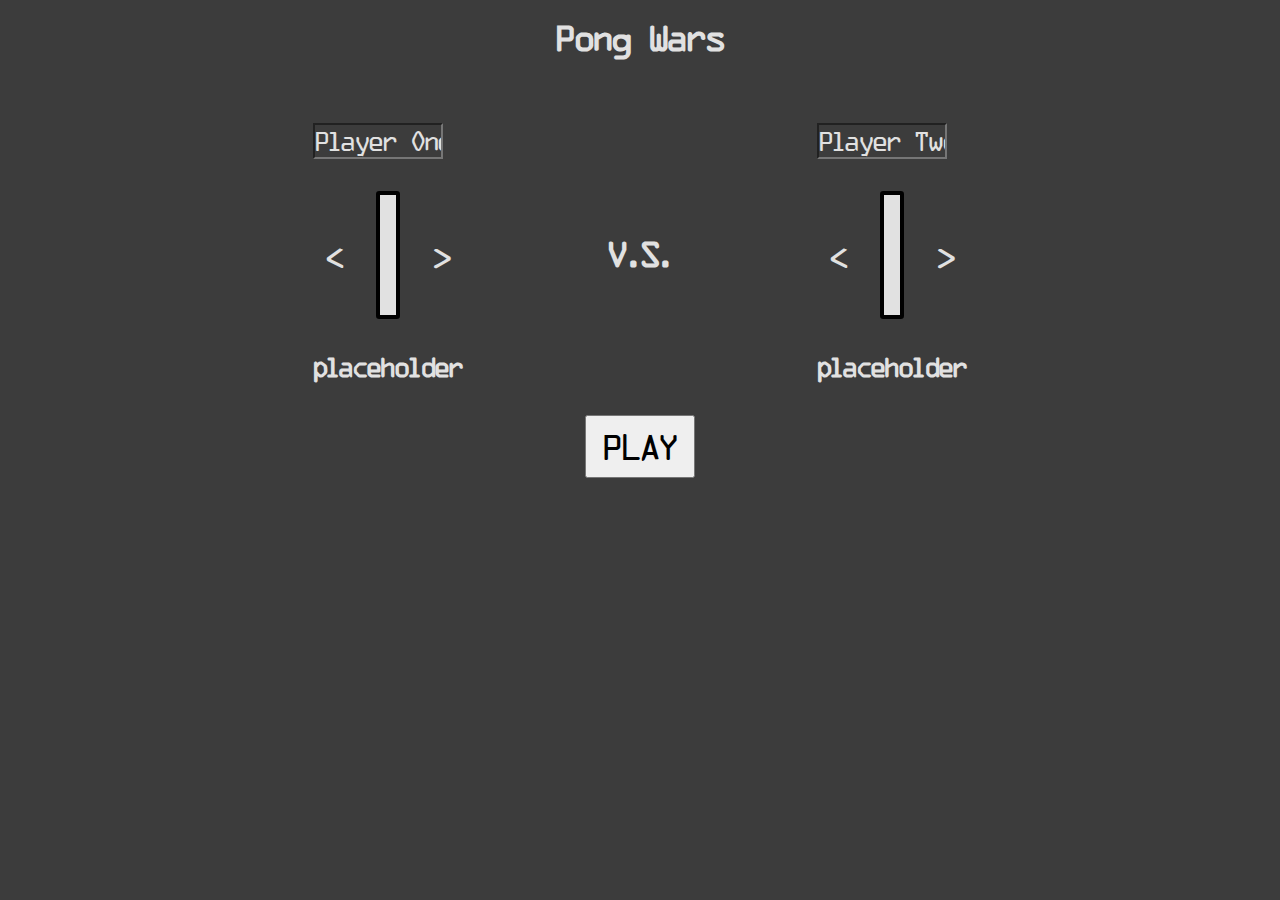
==== game/index.html @ b0158960 "start menu" ====
<!DOCTYPE html>
<html lang="en">
<head>
    <meta charset="UTF-8">
    <meta http-equiv="X-UA-Compatible" content="IE=edge">
    <meta name="viewport" content="width=device-width, initial-scale=1.0">
    <script src="./script.js" defer></script>
    <link rel="stylesheet" href="./style.css">
    <title>Pong Wars</title>
</head>
<body>
    <!-- overlayed menu -->
     <div class="start-menu-container">
        <h1 id="title-text">Pong Wars</h1>
        
        <section class="menu-section">
            <!--  left menu section --->
            <div class="menu left">
                <input type="text" value="Player One" size="10">
                <div class="paddle-customization">
                    <p class="change previous"><</p>
                    <div class="paddle-color"></div>
                    <p class="change next">></p></p>
                </div>
                <h2 class="color-name">placeholder</h2>
            </div>
            <!--  middle menu section --->
            <div class="menu middle">
                <h2>V.S.</h2>
            </div>
            <!--  right menu section --->
            <div class="menu right">
                <input type="text" value="Player Two" size="10">
                <div class="paddle-customization">
                    <p class="change previous"><</p>
                    <div class="paddle-color"></div>
                    <p class="change next">></p></p>
                </div>
                <h2 class="color-name">placeholder</h2>
            </div>
        </section>
        <button id="play-btn">PLAY</button>
     </div>
</body>
</html>
---- game/style.css ----
@font-face {
    font-family: 'arc-o';
    src: url('../assets/OCR-A\ Regular.ttf') format('truetype');
  }


* {
    margin: 0;
    padding: 0;
    box-sizing: border-box;
}

body {
    font-family: 'arc-o', sans-serif;
    color: rgb(225, 225, 225);
}

/* start menu page */

.start-menu-container {
    background-color: rgb(60, 60, 60);
    height: 100vh;
    display: flex;
    flex-direction: column;
    padding: 1rem;
}

#title-text {
    text-align: center;
    color: rgb(225, 225, 225);
}

.menu-section {
    display:flex;
    justify-content: space-around;
    margin: 0 auto;
    padding-top: 4rem;
    height: max-content;
    width: 100%;
    max-width: 800px;
}

.menu input {
    text-align: center;
    font-size: 1.5rem;
    font-family: 'arc-o', sans-serif;
    background-color: transparent;
    color: rgb(225, 225, 225);
    margin-bottom: 2rem;
}

.paddle-customization {
    display: flex;
    align-items: center;
    justify-content: center;
    margin-bottom: 2rem;
}

.paddle-color {
    width: 1.5rem;
    height: 8rem;
    background-color:rgb(225, 225, 225);
    border-radius: 0.2rem;
    border: 4px solid black;
    margin: 0 2rem;
}

.change {
    font-size: 2rem;
}

.change:hover {
    cursor: pointer;
}

.color-name {
    text-align: center;
}

.middle {
    align-self: center;
    text-align: center;
}

.middle h2 {
    font-size: 2rem;
}

#play-btn {
    margin-top: 2rem;
    width:max-content;
    align-self: center;
    padding: 0.5rem 1rem;
    font-family: 'arc-o', sans-serif;
    font-size: 2rem;
}

#play-btn:hover {
    cursor: pointer;
}
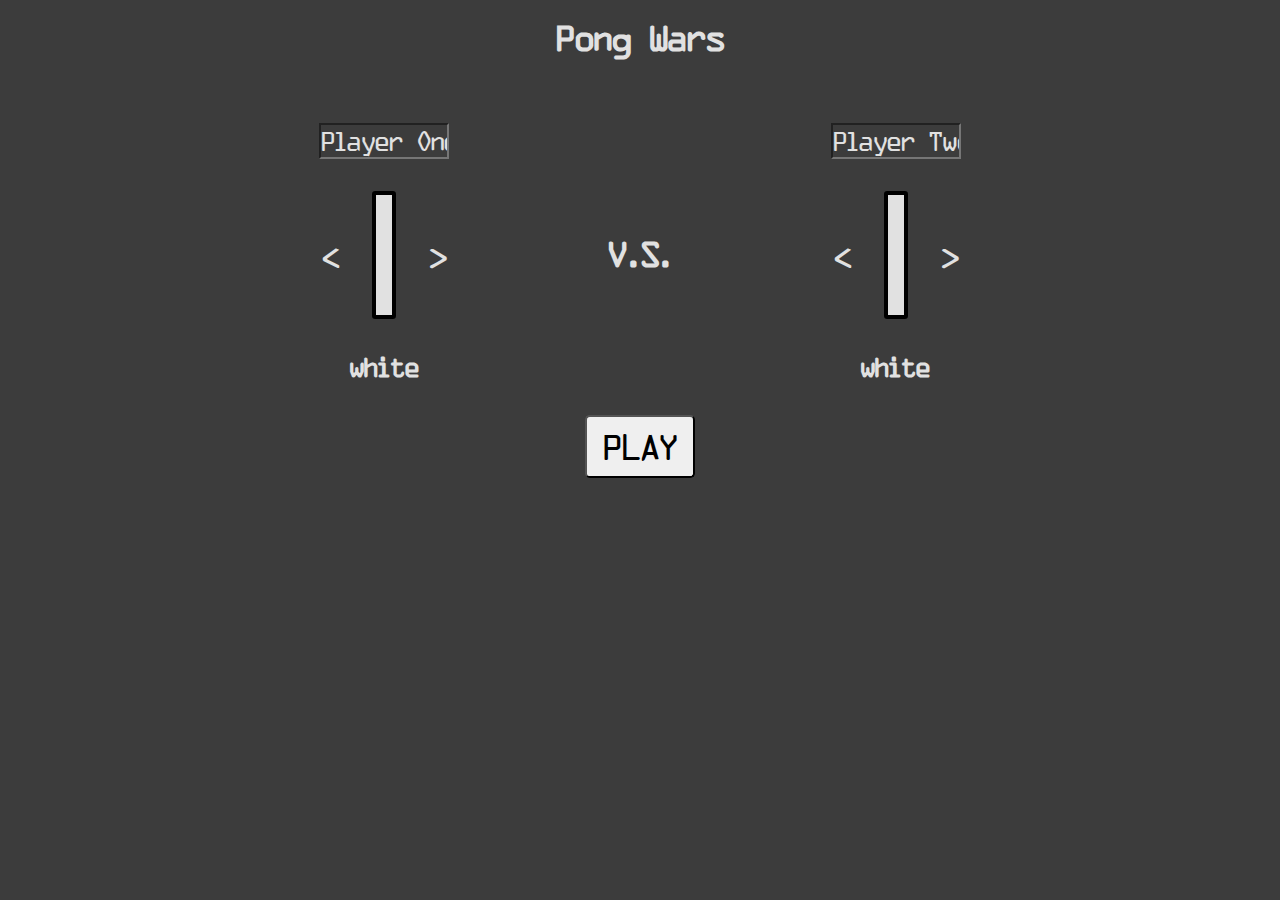
==== commit ddb3a3fe: "Merge pull request #3 from r-miljons/game_start_menu" ====
--- a/game/index.html
+++ b/game/index.html
@@ -18,11 +18,11 @@
             <div class="menu left">
                 <input type="text" value="Player One" size="10">
                 <div class="paddle-customization">
-                    <p class="change previous"><</p>
-                    <div class="paddle-color"></div>
-                    <p class="change next">></p></p>
+                    <p class="change previous-left"><</p>
+                    <div class="paddle-color" id="left-paddle-color"></div>
+                    <p class="change next-left">></p></p>
                 </div>
-                <h2 class="color-name">placeholder</h2>
+                <h2 class="color-name" id="player-one-color">white</h2>
             </div>
             <!--  middle menu section --->
             <div class="menu middle">
@@ -32,11 +32,11 @@
             <div class="menu right">
                 <input type="text" value="Player Two" size="10">
                 <div class="paddle-customization">
-                    <p class="change previous"><</p>
-                    <div class="paddle-color"></div>
-                    <p class="change next">></p></p>
+                    <p class="change previous-right"><</p>
+                    <div class="paddle-color" id="right-paddle-color"></div>
+                    <p class="change next-right">></p></p>
                 </div>
-                <h2 class="color-name">placeholder</h2>
+                <h2 class="color-name" id="player-two-color">white</h2>
             </div>
         </section>
         <button id="play-btn">PLAY</button>
--- a/game/style.css
+++ b/game/style.css
@@ -23,6 +23,8 @@
     display: flex;
     flex-direction: column;
     padding: 1rem;
+    overflow: hidden;
+    box-shadow: 0 0 2rem black;
 }
 
 #title-text {
@@ -67,10 +69,16 @@
 
 .change {
     font-size: 2rem;
+    transition: all 300ms;
 }
 
 .change:hover {
     cursor: pointer;
+    transform: scale(1.2);
+}
+
+.change:active {
+    transform: scale(0.8);
 }
 
 .color-name {
@@ -93,6 +101,7 @@
     padding: 0.5rem 1rem;
     font-family: 'arc-o', sans-serif;
     font-size: 2rem;
+    border-radius: 0.3rem;
 }
 
 #play-btn:hover {
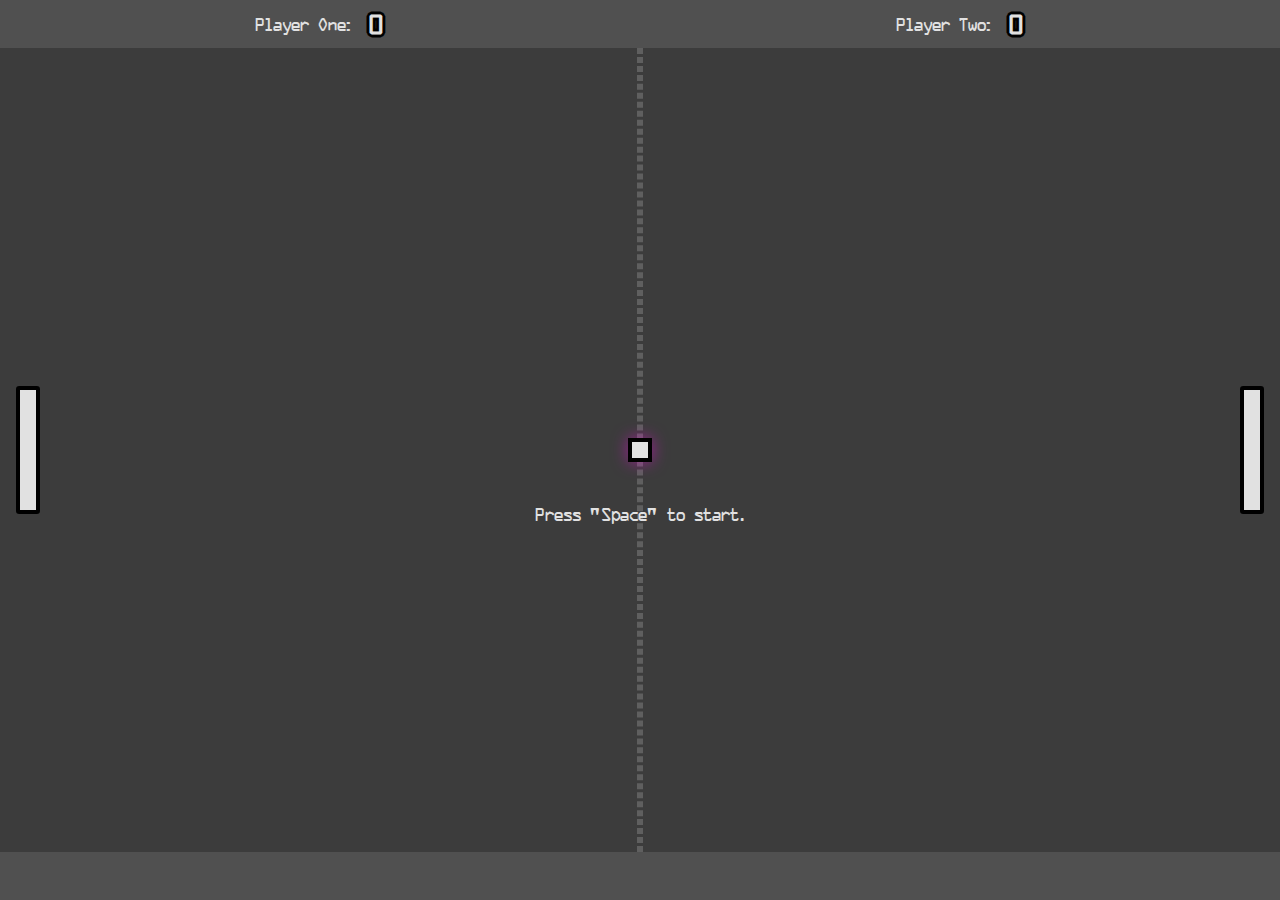
==== commit 4aec1174: "Merge pull request #17 from r-miljons/surprise_box" ====
--- a/game/index.html
+++ b/game/index.html
@@ -16,7 +16,7 @@
         <section class="menu-section">
             <!--  left menu section --->
             <div class="menu left">
-                <input type="text" value="Player One" size="10">
+                <input id="username-one" type="text" placeholder="Player One" size="10">
                 <div class="paddle-customization">
                     <p class="change previous-left"><</p>
                     <div class="paddle-color" id="left-paddle-color"></div>
@@ -30,7 +30,7 @@
             </div>
             <!--  right menu section --->
             <div class="menu right">
-                <input type="text" value="Player Two" size="10">
+                <input id="username-two" type="text" placeholder="Player Two" size="10">
                 <div class="paddle-customization">
                     <p class="change previous-right"><</p>
                     <div class="paddle-color" id="right-paddle-color"></div>
@@ -39,7 +39,43 @@
                 <h2 class="color-name" id="player-two-color">white</h2>
             </div>
         </section>
+        <p>First player to score 5 points wins round.</p>
+        <p>First to win 3 rounds wins the Game.</p>
         <button id="play-btn">PLAY</button>
+     </div>
+     <!-- Game section -->
+     <div class="game-container">
+         <h2 class="announcement-text">LOL</h2>
+         <p class="info">Press "Space" to start.</p>
+         <div class="top-bar">
+            <div class="score">
+                <p class="player-one-name">Player One:</p>
+                <h2 class="player-one-score">0</h2>
+            </div>
+            <div class="score">
+                <p class="player-two-name">Player Two:</p>
+                <h2 class="player-two-score">0</h2>
+            </div>
+         </div>
+         <div class="game">
+             <div class="separation-line"></div>
+             <div class="left-paddle"></div>
+             <div class="surprise-box"><p>?</p></div>
+             <div class="ball"></div>
+             <div class="ball-trail"></div>
+             <div class="right-paddle"></div>
+         </div>
+         <div class="bottom-bar">
+            
+         </div>
+     </div>
+     <!-- Game End Screen -->
+     <div class="end-game-screen">
+        <h2>Winner!</h2>
+        <div class="paddle-color winner"></div>
+        <p class="winner-name"></p>
+        <p class="hits"></p>
+        <button id="back">EXIT TO MENU</button>
      </div>
 </body>
 </html>--- a/game/style.css
+++ b/game/style.css
@@ -13,6 +13,7 @@
 body {
     font-family: 'arc-o', sans-serif;
     color: rgb(225, 225, 225);
+    position: relative;
 }
 
 /* start menu page */
@@ -20,11 +21,15 @@
 .start-menu-container {
     background-color: rgb(60, 60, 60);
     height: 100vh;
-    display: flex;
+    width: 100vw;
+    display: none;
     flex-direction: column;
     padding: 1rem;
     overflow: hidden;
     box-shadow: 0 0 2rem black;
+    z-index: 10;
+    position: absolute;
+    text-align: center;
 }
 
 #title-text {
@@ -40,6 +45,7 @@
     height: max-content;
     width: 100%;
     max-width: 800px;
+    padding-bottom: 1rem;
 }
 
 .menu input {
@@ -49,6 +55,11 @@
     background-color: transparent;
     color: rgb(225, 225, 225);
     margin-bottom: 2rem;
+}
+
+::placeholder {
+    opacity: 1;
+    color: rgb(225, 225, 225);
 }
 
 .paddle-customization {
@@ -108,3 +119,231 @@
     cursor: pointer;
 }
 
+/* game section */
+
+.game-container {
+    height: 100vh;
+    width: 100%;
+    position: absolute;
+    background-color: rgb(60, 60, 60);
+    display: grid;
+    grid-template-rows: 3rem auto 3rem;
+    z-index: 0;
+    overflow: hidden;
+}
+
+.top-bar {
+    background-color: rgb(80, 80, 80);
+    display: flex;
+    justify-content: space-around;
+}
+
+.score {
+    display: flex;
+    align-items: center;
+    gap: 1rem;
+}
+
+.score h2 {
+    text-shadow: 3px 0 0 black, -3px 0 0 black, 0 3px 0 black, 0 -3px 0 black, 2px 2px black, -2px -2px 0 black, 2px -2px 0 black, -2px 2px 0 black;
+}
+
+.game {
+    display: flex;
+    justify-content: center;
+    align-items: center;
+    position: relative;
+    overflow: hidden;
+}
+
+.left-paddle {
+    width: 24px;
+    height: 128px;
+    background-color:rgb(225, 225, 225);
+    border-radius: 0.2rem;
+    border: 4px solid black;
+    position: absolute;
+    left: 16px;
+}
+
+.ball {
+    width: 24px;
+    height: 24px;
+    background-color:rgb(225, 225, 225);
+    border: 4px solid black;
+    position: absolute;
+    display: flex;
+    justify-content: center;
+    align-items: center;
+}
+
+.ball-trail {
+    z-index: -1;
+    height: 24px;
+    width: 24px;
+    background-color: rgb(255, 0, 238);
+    box-shadow: 0 0 1rem rgb(255, 0, 238);
+    border-radius: 0.2rem;
+    position: absolute;
+    opacity: 0.5;
+    animation: trail 1s linear forwards;
+}
+
+@keyframes trail {
+    from {
+        transform: scale(1);
+    }
+    to {
+        transform: scale(0.1);
+    }
+}
+
+.surprise-box {
+    position: absolute;
+    display: none;
+    width: 2.5rem;
+    height: 2.5rem;
+    background-color: aliceblue;
+    border-radius: 0.3rem;
+    border: 4px solid rgb(35, 35, 35);
+    box-shadow: 0 0 1rem rgb(255, 251, 0);
+    text-align: center;
+    font-size: 1.75rem;
+    font-weight: bolder;
+    color:rgb(255, 255, 255);
+    font-family: Arial, sans-serif;
+    animation: seizure 500ms infinite;
+}
+
+@keyframes seizure {
+    0% {
+        background-color: rgb(255, 251, 0);
+    }
+    20% {
+        background-color: rgb(1, 200, 44);
+    }
+    40% {
+        background-color: rgb(0, 119, 204);
+    }
+    60% {
+        background-color: rgb(251, 0, 247);
+    }
+    80% {
+        background-color: rgb(251, 0, 84);
+    }
+    100% {
+        background-color: rgb(251, 192, 0);
+    }
+}
+
+.right-paddle {
+    width: 24px;
+    height: 128px;
+    background-color:rgb(225, 225, 225);
+    border-radius: 0.2rem;
+    border: 4px solid black;
+    position: absolute;
+    right: 16px;
+}
+
+.separation-line {
+    height: 100%;
+    position: absolute;
+    border: 3px dashed rgb(95, 95, 95);
+    z-index: -2;
+}
+
+.bottom-bar {
+    background-color: rgb(80, 80, 80);
+}
+
+.announcement-text {
+    position: absolute;
+    align-self: center;
+    justify-self: center;
+    z-index: 1;
+    color: rgb(255, 255, 255);
+    text-shadow: 3px 0 0 black, -3px 0 0 black, 0 3px 0 black, 0 -3px 0 black, 2px 2px black, -2px -2px 0 black, 2px -2px 0 black, -2px 2px 0 black;
+    font-size: 3rem;
+    animation: popIn 1s 1;
+    display: none;
+}
+
+.info {
+    position: absolute;
+    align-self: center;
+    justify-self: center;
+    z-index: 1;
+    transform: translateY(4rem);
+    animation: info-idle 2s infinite linear;
+}
+
+@keyframes info-idle {
+    0% {
+        transform: translateY(4rem);
+    }
+    25% {
+        transform: translateY(4.1rem);
+    }
+    50% {
+        transform: translateY(4rem);
+    }
+    75% {
+        transform: translateY(3.9rem);
+    }
+    100% {
+        transform: translateY(4rem);
+    }
+        
+}
+
+@keyframes popIn {
+    0% {
+        transform: scale(0.7);
+    }
+    60% {
+        transform: scale(1.1);
+        animation-timing-function: ease-out;
+    }
+    100% {
+        transform: scale(1);
+    }
+}
+
+.end-game-screen {
+    position: absolute;
+    z-index: 1;
+    width: 100vw;
+    height: 100vh;
+    background-color: rgb(60, 60, 60);
+    display: none;
+    flex-direction: column;
+    gap: 1rem;
+    align-items: center;
+    justify-content: center;
+    overflow: hidden;
+}
+
+.end-game-screen h2 {
+    text-shadow: 3px 0 0 black, -3px 0 0 black, 0 3px 0 black, 0 -3px 0 black, 2px 2px black, -2px -2px 0 black, 2px -2px 0 black, -2px 2px 0 black;
+    font-size: 3rem;
+    animation: popIn 1s;
+}
+
+.winner-name {
+    font-size: 2rem;
+}
+
+#back {
+    margin-top: 2rem;
+    width:max-content;
+    align-self: center;
+    padding: 0.5rem 1rem;
+    font-family: 'arc-o', sans-serif;
+    font-size: 1.2rem;
+    border-radius: 0.3rem;
+}
+
+#back:hover {
+    cursor: pointer;
+}